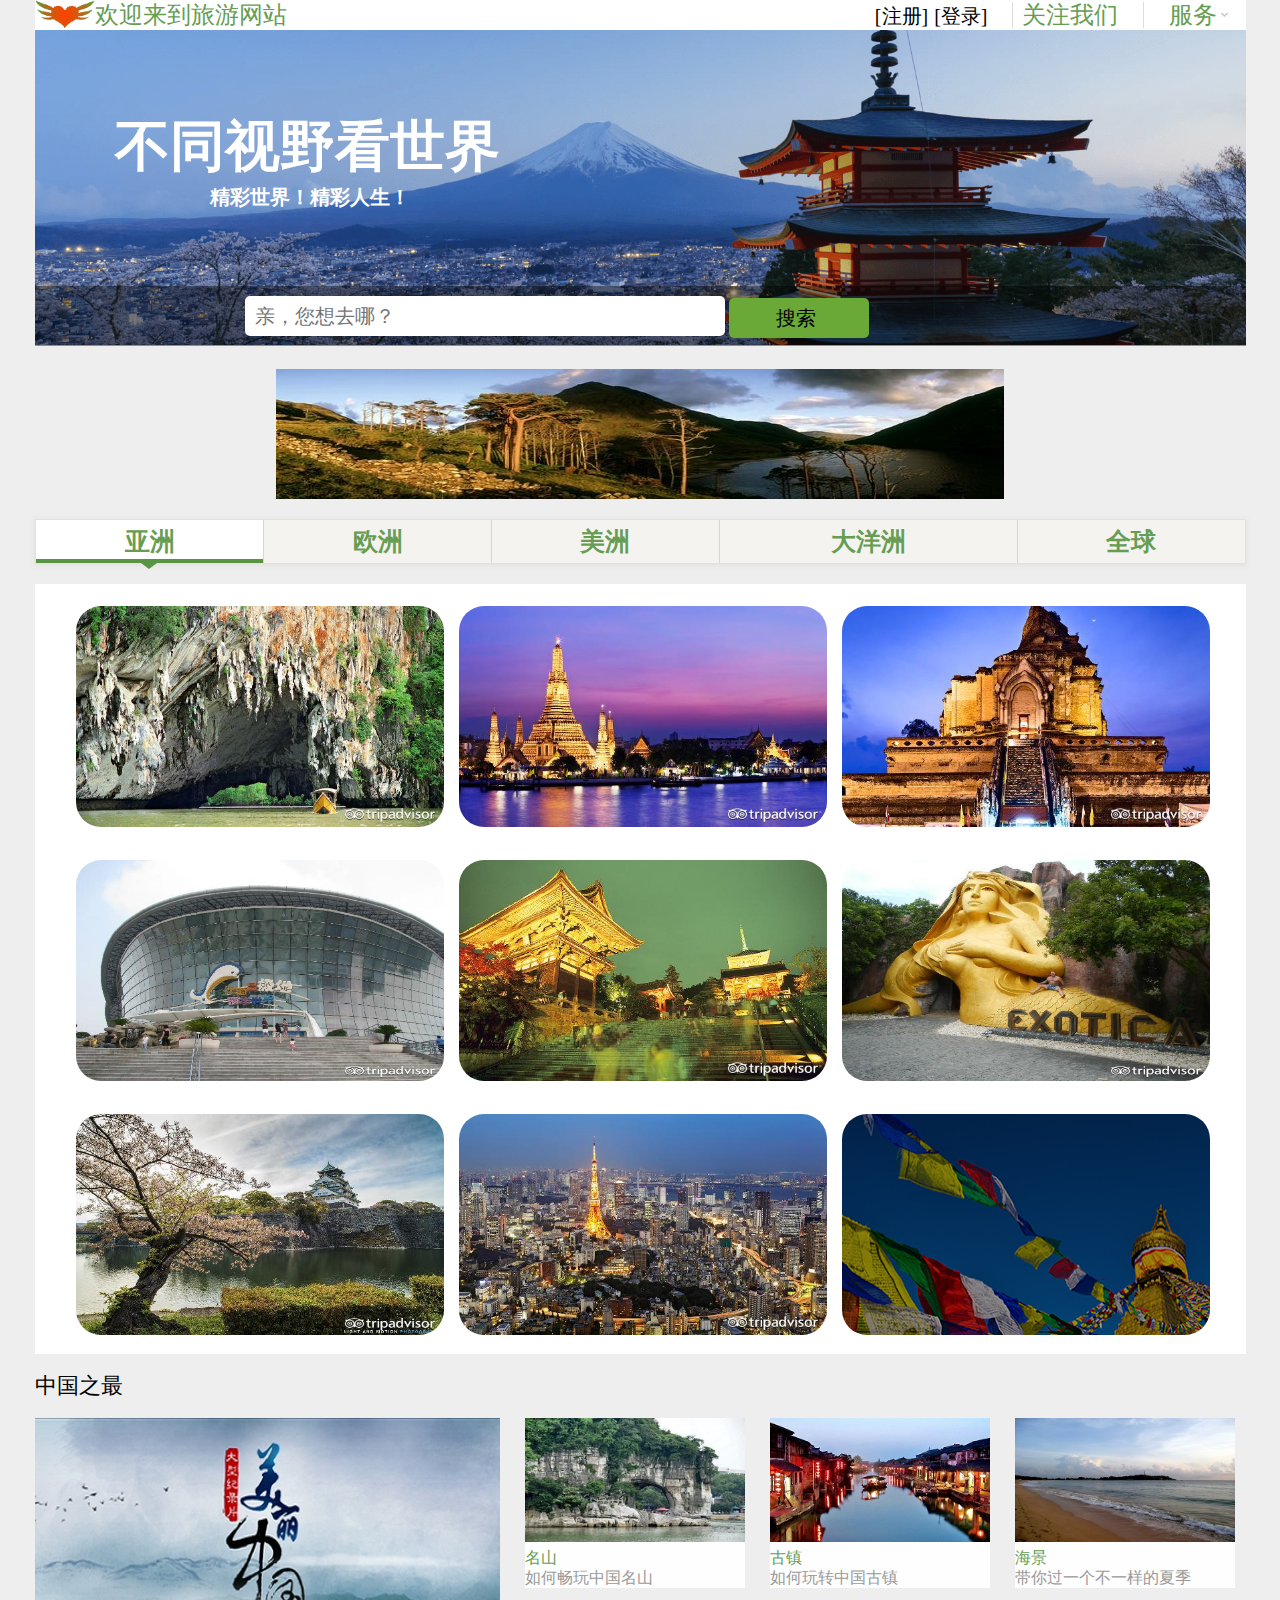
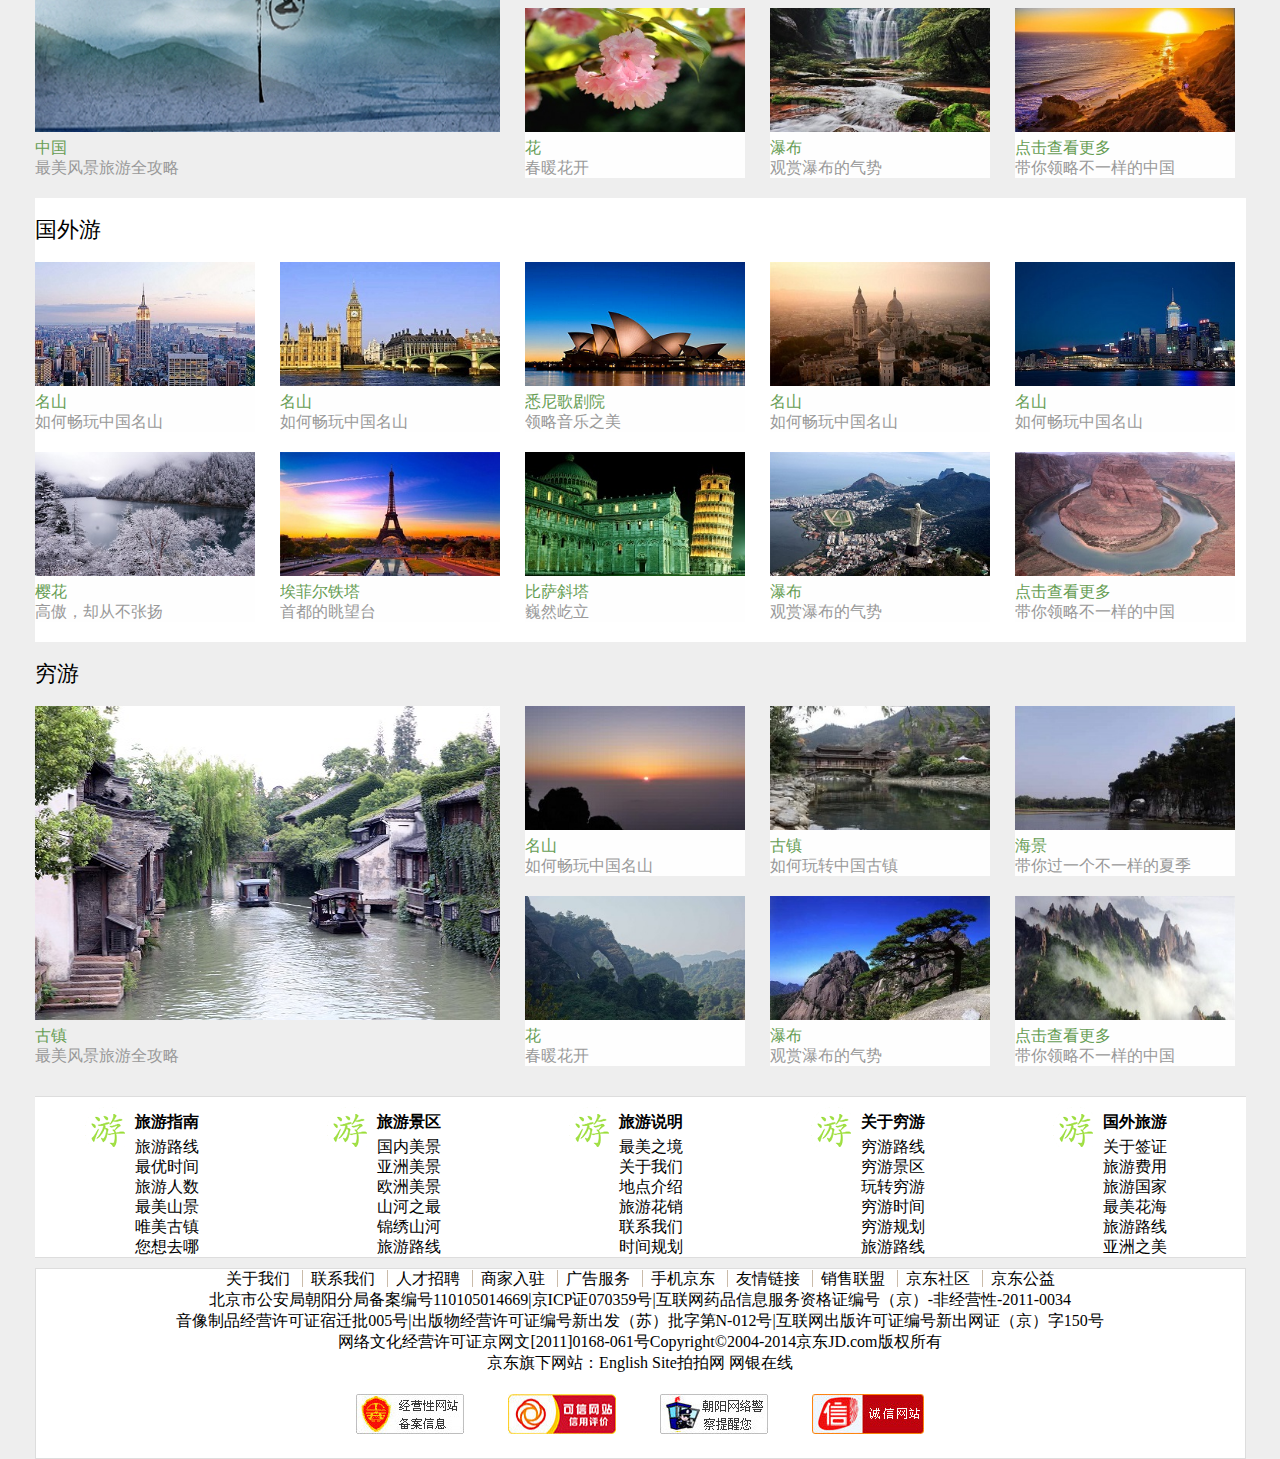
==== index.html @ 49e15016 "normalize" ====
<!DOCTYPE html>
<html lang="en">
<head>
    <meta charset="UTF-8">
    <title>旅游网站首页</title>
    <link rel="stylesheet" href="css/index.css">
</head>
<body>
<!--头部-->
<div id="top">
	<!--网页顶部-->
	<div id="user-prefs">
		<!--logo-->
		<img src="img/logo.png">
		<!--欢迎语-->
		<p class="lf">欢迎来到旅游网站</p>
		<ul class="rt">
			<li id="welcome">
				<a href="register.html">[注册]</a>
				<a href="login.html">[登录]</a>
			</li>
			<li class="about">
				<b></b>
				<a href="#">关注我们</a>
				<div id="about">
					<div class="lfzwebChat"></div>
					<div class="lklwebChat"></div>
				</div>
			</li>
			<li class="service">
				<b></b>
				<a href="#">服务</a>
				<ul id="service-items">
					<li>
						<a href="#">帮助中心</a>
					</li>
					<li>
						<a href="#">售后服务</a>
					</li>
					<li>
						<a href="#">在线服务</a>
					</li>
					<li>
						<a href="#">投诉中心</a>
					</li>
					<li>
						<a href="#">客服邮箱</a>
					</li>
				</ul>
			</li>
		</ul>
	</div>
</div>
<!--导航-->
<nav id="nav"></nav>
<!--header部分-->
<div id="header">
	<!--背景视频以及搜索框-->
	<div class="header">
		<video id="tripvideo" class="video-js" autoplay muted loop="loop" poster="img/poster.png">
			<source src="res/video.webm" type="video/webm">
			<source src="res/video.mp4" type="video/mp4">
		</video>
		<div class="header-inner">
			<div class="slogan">
				<p>不同视野看世界</p>
				<span>精彩世界！精彩人生！</span>
			</div>
			<div class="header-searchbox">
				<input type="text" placeholder="亲，您想去哪？">
				<input class="search-btn" type="submit" value="搜索">
			</div>
		</div>
	</div>
	<!--<div class="info">-->
		<!--<span>中国之最!</span>-->
		<!--<span>世界之最!</span>-->
	<!--</div>-->
</div>
<!--广告-->
<div id="slider-box">
	<div id="slider">
		<a href="#"><img class="active" src="img/carousel02.jpg"></a>
		<a href="#"><img src="img/carousel03.jpg"></a>
		<a href="#"><img src="img/carousel04.jpg"></a>
	</div>
</div>
<!--main-->
<div id="main">
	<!--上半部分-->
	<div class="section">
		<ul class="regionTabs">
			<li data-id="1" data-name="asia" class="active">
				<a href="#">亚洲</a>
			</li>
			<li data-id="2" data-name="europe">
				<a href="#">欧洲</a>
			</li>
			<li data-id="3" data-name="america">
				<a href="#">美洲</a>
			</li>
			<li data-id="4" data-name="south_pacific">
				<a href="#">大洋洲</a>
			</li>
			<li data-id="5" data-name="global">
				<a href="#">全球</a>
			</li>
		</ul>
		<ul class="regionContent">
			<li data-id="1" class="active">
				<ul class="asia">
					<li>
						<a href="China.html"><img src="img/asia01.jpg"></a>
					</li>
					<li>
						<a href="China.html"><img src="img/asia02.jpg"></a>
					</li>
					<li>
						<a href="China.html"><img src="img/asia03.jpg"></a>
					</li>
					<li>
						<a href="China.html"><img src="img/asia04.jpg"></a>
					</li>
					<li>
						<a href="China.html"><img src="img/asia05.jpg"></a>
					</li>
					<li>
						<a href="China.html"><img src="img/asia06.jpg"></a>
					</li>
					<li>
						<a href="China.html"><img src="img/asia07.jpg"></a>
					</li>
					<li>
						<a href="China.html"><img src="img/asia08.jpg"></a>
					</li>
					<li>
						<a href="China.html"><img src="img/asia09.jpg"></a>
					</li>
				</ul>
			</li>
			<li data-id="2">
				<ul class="europe">
					<li>
						<a href="China.html"><img src="img/europe01.jpg"></a>
					</li>
					<li>
						<a href="China.html"><img src="img/europe02.jpg"></a>
					</li>
					<li>
						<a href="China.html"><img src="img/europe03.jpg"></a>
					</li>
					<li>
						<a href="China.html"><img src="img/europe04.jpg"></a>
					</li>
					<li>
						<a href="China.html"><img src="img/europe05.jpg"></a>
					</li>
					<li>
						<a href="China.html"><img src="img/europe06.jpg"></a>
					</li>
					<li>
						<a href="China.html"><img src="img/europe07.jpg"></a>
					</li>
					<li>
						<a href="China.html"><img src="img/europe08.jpg"></a>
					</li>
					<li>
						<a href="China.html"><img src="img/europe09.jpg"></a>
					</li>
				</ul>
			</li>
			<li data-id="3">
				<ul class="america">
					<li>
						<a href="China.html"><img src="img/america01.jpg"></a>
					</li>
					<li>
						<a href="China.html"><img src="img/america02.jpg"></a>
					</li>
					<li>
						<a href="China.html"><img src="img/america03.jpg"></a>
					</li>
					<li>
						<a href="China.html"><img src="img/america04.jpg"></a>
					</li>
					<li>
						<a href="China.html"><img src="img/america05.jpg"></a>
					</li>
					<li>
						<a href="China.html"><img src="img/america06.jpg"></a>
					</li>
					<li>
						<a href="China.html"><img src="img/america07.jpg"></a>
					</li>
					<li>
						<a href="China.html"><img src="img/america08.jpg"></a>
					</li>
					<li>
						<a href="China.html"><img src="img/america09.jpg"></a>
					</li>
				</ul>
			</li>
			<li data-id="4">
				<ul class="south_pacific">
					<li>
						<a href="China.html"><img src="img/south_pacific01.bmp"></a>
					</li>
					<li>
						<a href="China.html"><img src="img/south_pacific02.jpg"></a>
					</li>
					<li>
						<a href="China.html"><img src="img/south_pacific03.jpg"></a>
					</li>
					<li>
						<a href="China.html"><img src="img/south_pacific04.jpg"></a>
					</li>
					<li>
						<a href="China.html"><img src="img/south_pacific05.jpg"></a>
					</li>
					<li>
						<a href="China.html"><img src="img/south_pacific06.jpg"></a>
					</li>
					<li>
						<a href="China.html"><img src="img/south_pacific07.jpg"></a>
					</li>
					<li>
						<a href="China.html"><img src="img/south_pacific08.jpg"></a>
					</li>
					<li>
						<a href="China.html"><img src="img/south_pacific09.jpg"></a>
					</li>
				</ul>
			</li>
			<li data-id="5">
				<ul class="global">
					<li>
						<a href="China.html"><img src="img/global01.jpg"></a>
					</li>
					<li>
						<a href="China.html"><img src="img/global02.jpg"></a>
					</li>
					<li>
						<a href="China.html"><img src="img/global03.jpg"></a>
					</li>
					<li>
						<a href="China.html"><img src="img/global04.jpg"></a>
					</li>
					<li>
						<a href="China.html"><img src="img/global05.jpg"></a>
					</li>
					<li>
						<a href="China.html"><img src="img/global06.jpg"></a>
					</li>
					<li>
						<a href="China.html"><img src="img/global07.jpg"></a>
					</li>
					<li>
						<a href="China.html"><img src="img/global08.jpg"></a>
					</li>
					<li>
						<a href="China.html"><img src="img/global09.jpg"></a>
					</li>
				</ul>
			</li>
		</ul>
	</div>
	<!--最新景点-->
	<div class="revolve r_odd">
		<div class="container">
			<h2>中国之最</h2>
			<ul class="clearfloat">
				<li class="lg">
					<a href="China.html">
						<div>
							<img src="img/china.jpg">
							<span>中国</span>
							<em>最美风景旅游全攻略</em>
						</div>
					</a>
				</li>
				<li>
					<a href="China.html">
						<div class="front">
							<img src="img/china-mountain.jpg">
							<span>名山</span>
							<em>如何畅玩中国名山</em>
						</div>
						<div class="back">
							<i class="icon_uid"></i>
							<p>中国最美名山</p>
							<p>畅游山水</p>
						</div>
					</a>
				</li>
				<li>
					<a href="China.html">
						<div class="front">
							<img src="img/china-guzhen.jpg">
							<span>古镇</span>
							<em>如何玩转中国古镇</em>
						</div>
						<div class="back">
							<i class="icon_uid"></i>
							<p>中国最全古镇</p>
							<p>领略中国古文化之美</p>
						</div>
					</a>
				</li>
				<li>
					<a href="China.html">
						<div class="front">
							<img src="img/china-sea.jpg">
							<span>海景</span>
							<em>带你过一个不一样的夏季</em>
						</div>
						<div class="back">
							<i class="icon_uid"></i>
							<p>中国之美</p>
							<p>领略中国海景之美</p>
						</div>
					</a>
				</li>
				<li>
					<a href="China.html">
						<div class="front">
							<img src="img/china-flower.jpg">
							<span>花</span>
							<em>春暖花开</em>
						</div>
						<div class="back">
							<i class="icon_uid"></i>
							<p>花城</p>
							<p>畅游花海</p>
						</div>
					</a>
				</li>
				<li>
					<a href="China.html">
						<div class="front">
							<img src="img/china-pubu.jpg">
							<span>瀑布</span>
							<em>观赏瀑布的气势</em>
						</div>
						<div class="back">
							<i class="icon_uid"></i>
							<p>水美</p>
							<p>中国水之美</p>
						</div>
					</a>
				</li>
				<li>
					<a href="China.html">
						<div class="front">
							<img src="img/china-more.jpg">
							<span>点击查看更多</span>
							<em>带你领略不一样的中国</em>
						</div>
						<div class="back">
							<i class="icon_uid"></i>
							<p>中国风景</p>
							<p>领略中国海景之美</p>
						</div>
					</a>
				</li>
			</ul>
		</div>
	</div>
    <!--国外游-->
	<div class="revolve r_even">
		<div class="container">
			<h2>国外游</h2>
			<ul class="clearfloat">
				<li>
					<a href="China.html">
						<div class="front">
							<img src="img/foreign01.jpg">
							<span>名山</span>
							<em>如何畅玩中国名山</em>
						</div>
						<div class="back">
							<i class="icon_uid"></i>
							<p>中国最美名山</p>
							<p>畅游山水</p>
						</div>
					</a>
				</li>
				<li>
					<a href="China.html">
						<div class="front">
							<img src="img/foreign02.jpg">
							<span>名山</span>
							<em>如何畅玩中国名山</em>
						</div>
						<div class="back">
							<i class="icon_uid"></i>
							<p>中国最美名山</p>
							<p>畅游山水</p>
						</div>
					</a>
				</li>
				<li>
					<a href="China.html">
						<div class="front">
							<img src="img/foreign03.png">
							<span>悉尼歌剧院</span>
							<em>领略音乐之美</em>
						</div>
						<div class="back">
							<i class="icon_uid"></i>
							<p>陶冶情操</p>
							<p>身临其境</p>
						</div>
					</a>
				</li>
				<li>
					<a href="China.html">
						<div class="front">
							<img src="img/foreign04.jpg">
							<span>名山</span>
							<em>如何畅玩中国名山</em>
						</div>
						<div class="back">
							<i class="icon_uid"></i>
							<p>中国最美名山</p>
							<p>畅游山水</p>
						</div>
					</a>
				</li>
				<li>
					<a href="China.html">
						<div class="front">
							<img src="img/foreign05.jpg">
							<span>名山</span>
							<em>如何畅玩中国名山</em>
						</div>
						<div class="back">
							<i class="icon_uid"></i>
							<p>中国最美名山</p>
							<p>畅游山水</p>
						</div>
					</a>
				</li>
				<li>
					<a href="China.html">
						<div class="front">
							<img src="img/foreign06.jpg">
							<span>樱花</span>
							<em>高傲，却从不张扬</em>
						</div>
						<div class="back">
							<p>樱花之美</p>
							<p>世间本无林黛玉，何处寻觅葬花人。花谢花飞飞满天，纵使有葬花的心，也实在不敢卖弄葬花的矫情</p>
						</div>
					</a>
				</li>
				<li>
					<a href="China.html">
						<div class="front">
							<img src="img/foreign07.jpg">
							<span>埃菲尔铁塔</span>
							<em>首都的眺望台</em>
						</div>
						<div class="back">
							<i class="icon_uid"></i>
							<p>铁娘子</p>
							<p>无论何时，无论何地，只要你肯回头，我就一直在你身后</p>
						</div>
					</a>
				</li>
				<li>
					<a href="China.html">
						<div class="front">
							<img src="img/foreign08.jpg">
							<span>比萨斜塔</span>
							<em>巍然屹立</em>
						</div>
						<div class="back">
							<i class="icon_uid"></i>
							<p>高傲威严</p>
							<p>给心灵以朦胧的希望，温和而又坚强，耸立，倾斜却不塌陷</p>
						</div>
					</a>
				</li>
				<li>
					<a href="China.html">
						<div class="front">
							<img src="img/foreign09.jpg">
							<span>瀑布</span>
							<em>观赏瀑布的气势</em>
						</div>
						<div class="back">
							<i class="icon_uid"></i>
							<p>水美</p>
							<p>中国水之美</p>
						</div>
					</a>
				</li>
				<li>
					<a href="China.html">
						<div class="front">
							<img src="img/foreign10.jpg">
							<span>点击查看更多</span>
							<em>带你领略不一样的中国</em>
						</div>
						<div class="back">
							<i class="icon_uid"></i>
							<p>中国风景</p>
							<p>领略中国海景之美</p>
						</div>
					</a>
				</li>
			</ul>
		</div>
	</div>
	<!--穷游-->
	<div class="revolve r_odd">
		<div class="container">
			<h2>穷游</h2>
			<ul class="clearfloat">
				<li class="lg">
					<a href="China.html">
						<div>
							<img src="img/qiongyou.jpg">
							<span>古镇</span>
							<em>最美风景旅游全攻略</em>
						</div>
					</a>
				</li>
				<li>
					<a href="China.html">
						<div class="front">
							<img src="img/qiong01.jpg">
							<span>名山</span>
							<em>如何畅玩中国名山</em>
						</div>
						<div class="back">
							<i class="icon_uid"></i>
							<p>中国最美名山</p>
							<p>畅游山水</p>
						</div>
					</a>
				</li>
				<li>
					<a href="China.html">
						<div class="front">
							<img src="img/qiong02.jpg">
							<span>古镇</span>
							<em>如何玩转中国古镇</em>
						</div>
						<div class="back">
							<i class="icon_uid"></i>
							<p>中国最全古镇</p>
							<p>领略中国古文化之美</p>
						</div>
					</a>
				</li>
				<li>
					<a href="China.html">
						<div class="front">
							<img src="img/qiong03.jpg">
							<span>海景</span>
							<em>带你过一个不一样的夏季</em>
						</div>
						<div class="back">
							<i class="icon_uid"></i>
							<p>中国之美</p>
							<p>领略中国海景之美</p>
						</div>
					</a>
				</li>
				<li>
					<a href="China.html">
						<div class="front">
							<img src="img/qiong04.jpg">
							<span>花</span>
							<em>春暖花开</em>
						</div>
						<div class="back">
							<i class="icon_uid"></i>
							<p>花城</p>
							<p>畅游花海</p>
						</div>
					</a>
				</li>
				<li>
					<a href="China.html">
						<div class="front">
							<img src="img/qiong05.jpg">
							<span>瀑布</span>
							<em>观赏瀑布的气势</em>
						</div>
						<div class="back">
							<i class="icon_uid"></i>
							<p>水美</p>
							<p>中国水之美</p>
						</div>
					</a>
				</li>
				<li>
					<a href="China.html">
						<div class="front">
							<img src="img/qiong06.jpg">
							<span>点击查看更多</span>
							<em>带你领略不一样的中国</em>
						</div>
						<div class="back">
							<i class="icon_uid"></i>
							<p>中国风景</p>
							<p>领略中国海景之美</p>
						</div>
					</a>
				</li>
			</ul>
		</div>
	</div>
</div>
<!-- 6、页面底部-旅游指南 -->
<div id="footer-box">
	<p class="shopping-guid"></p>
	<ul>
		<li>
			<b>旅游指南</b>
		</li>
		<li>
			<a href="#">旅游路线</a>
		</li>
		<li>
			<a href="#">最优时间</a>
		</li>
		<li>
			<a href="#">旅游人数</a>
		</li>
		<li>
			<a href="#">最美山景</a>
		</li>
		<li>
			<a href="#">唯美古镇</a>
		</li>
		<li>
			<a href="#">您想去哪</a>
		</li>
	</ul>
	<p class="shopping-guid"></p>
	<ul>
		<li>
			<b>旅游景区</b>
		</li>
		<li>
			<a href="#">国内美景</a>
		</li>
		<li>
			<a href="#">亚洲美景</a>
		</li>
		<li>
			<a href="#">欧洲美景</a>
		</li>
		<li>
			<a href="#">山河之最</a>
		</li>
		<li>
			<a href="#">锦绣山河</a>
		</li>
		<li>
			<a href="#">旅游路线</a>
		</li>
	</ul>
	<p class="shopping-guid"></p>
	<ul>
		<li>
			<b>旅游说明</b>
		</li>
		<li>
			<a href="#">最美之境</a>
		</li>
		<li>
			<a href="#">关于我们</a>
		</li>
		<li>
			<a href="#">地点介绍</a>
		</li>
		<li>
			<a href="#">旅游花销</a>
		</li>
		<li>
			<a href="#">联系我们</a>
		</li>
		<li>
			<a href="#">时间规划</a>
		</li>
	</ul>
	<p class="shopping-guid"></p>
	<ul>
		<li>
			<b>关于穷游</b>
		</li>
		<li>
			<a href="#">穷游路线</a>
		</li>
		<li>
			<a href="#">穷游景区</a>
		</li>
		<li>
			<a href="#">玩转穷游</a>
		</li>
		<li>
			<a href="#">穷游时间</a>
		</li>
		<li>
			<a href="#">穷游规划</a>
		</li>
		<li>
			<a href="#">旅游路线</a>
		</li>
	</ul>
	<p class="shopping-guid"></p>
	<ul>
		<li>
			<b>国外旅游</b>
		</li>
		<li>
			<a href="#">关于签证</a>
		</li>
		<li>
			<a href="#">旅游费用</a>
		</li>
		<li>
			<a href="#">旅游国家</a>
		</li>
		<li>
			<a href="#">最美花海</a>
		</li>
		<li>
			<a href="#">旅游路线</a>
		</li>
		<li>
			<a href="#">亚洲之美</a>
		</li>
	</ul>
</div>
<!--尾部-->
<footer id="footer">
	<p>
		<a href="#">关于我们</a>
		<i></i>
		<a href="#">联系我们</a>
		<i></i>
		<a href="#">人才招聘</a>
		<i></i>
		<a href="#">商家入驻</a>
		<i></i>
		<a href="#">广告服务</a>
		<i></i>
		<a href="#">手机京东</a>
		<i></i>
		<a href="#">友情链接</a>
		<i></i>
		<a href="#">销售联盟</a>
		<i></i>
		<a href="#">京东社区</a>
		<i></i>
		<a href="#">京东公益</a>
	</p>
	<p>
		北京市公安局朝阳分局备案编号110105014669|京ICP证070359号|互联网药品信息服务资格证编号（京）-非经营性-2011-0034<br>
		音像制品经营许可证宿迁批005号|出版物经营许可证编号新出发（苏）批字第N-012号|互联网出版许可证编号新出网证（京）字150号<br>
		网络文化经营许可证京网文[2011]0168-061号Copyright&copy;2004-2014京东JD.com版权所有<br>
		京东旗下网站：English Site拍拍网 网银在线
	</p>
	<img src="img/footer01.jpg">
	<img src="img/footer02.jpg">
	<img src="img/footer03.jpg">
	<img src="img/footer04.jpg">
</footer>

<script src="js/jquery-1.11.3.js"></script>
<script src="js/index.js"></script>
<script>
	//调用轮播广告插件函数
	$('#slider').carousel();
</script>
</body>
</html>
---- css/index.css ----
*{
	box-sizing: border-box;
}
body{
	font-family: KaiTi;
	background-color: #EEEEEE;
}
ul,body,ul,ol,p,dl,dd,h1,h2,h3,h4,h5,h6{
	padding: 0;
	margin: 0;
	list-style: none;
}
a{
	color:#669D53;
	text-decoration: none;
}
a:hover{
	color: #ff0700;
	text-decoration: underline;
}
#top,#header,#nav,#main,#footer-box,#footer{
	width: 1211px;
	margin: 0 auto;
}
#footer{
	border: 1px solid #ddd;
}
.lf{float:left}
.rt{float:right}
.clear{clear: both;}

/*头部*/
#top{
height: 30px;
}
#user-prefs{
	float: left;
	background: rgba(255,255,255,1);
	line-height: 30px;
	/*border-bottom: 1px solid #DDDDDD;*/
	width: inherit;
	text-align: center;
	font-size: 24px;
	font-weight: normal;
	/*position: absolute;*/
	top:0;
}
/*logo*/
#user-prefs img{
	float: left;
	width: 60px;
	height: 28px;
}
#user-prefs>ul>li{
	float: left;
	height: 30px;
	margin-right: 13px;
}
#user-prefs ul li>i{
	width: 30px;
	border-style: solid;
	border-width: 5px;
	border-color: #ccc transparent transparent transparent;
	line-height: 30px;
	position: relative;
	top: -15px;
	right: -45px;
}
#user-prefs>ul>li>b{
	border-left: 1px solid #ddd;
	margin:  0 9px;
}
#user-prefs ul li.about{
	width: 120px;
}
#user-prefs li.service{
	position: relative;
}
#user-prefs #welcome a{
	font-size: 20px;
	color: #000000;
}
#user-prefs #welcome a:hover{
	color: #e4393c;
	text-decoration: none;
}
#user-prefs li.service>a{
	padding: 0 15px;
	display: inline-block;
	height: 27px;
	line-height: 27px;
	border: 1px solid transparent;
	border-bottom: none;
	background:url(../img/service_down.jpg) #fff no-repeat 96% center;
}
#service-items{
	background-color: #ffffff;
	border: 1px solid #dddddd;
	border-top: none;
	width: 103px;
	text-align: center;
	position: absolute;
	top: 27px;
	left: 10px;
	display: none;
	z-index: 20;
}
li.service:hover #service-items{
	display: block;
}

#user-prefs li.service:hover>a{
	background:url(../img/service_up.jpg) #fff no-repeat 96% center;
}
#about{
	display:none;
	position:relative;
	left: 14px;
	top:0px;
	z-index:100;
	width: 130px;
	height:195px;
	padding: 0px 0 0px 10px;
	border:1px solid #DDD;
	box-shadow:0 0 10px #DDD;
}
#about div.lfzwebChat,#about div.lklwebChat {
	height:95px;
	padding-left:100px;
}
#about div.lfzwebChat {
	background:url(../img/lfz.png) 15px center no-repeat;
}
#about div.lklwebChat {
	background:url(../img/lkl.jpg) 15px center no-repeat;
}
li.about:hover #about{
	display: block;
}

#user-prefs>p{
	color: #669D53;
}
/*背景视频以及搜索框*/
#header{
}
#header div.header{
	position: relative;
}
#header div.header video{
	width: 100%;
	position: relative;
	top:0;
	z-index: -1;
}
#header div.slogan{
	position: absolute;
	top:0;
	left: 0;
}
#header div.slogan p{
	display: block;
	font-size: 55px;
	font-weight: bold;
	color: #FFFFFF;
	margin: 80px 0 0 80px;
}
#header div.slogan span{
	display: block;
	font-size: 20px;
	font-weight: bold;
	color: #FFFFFF;
	margin-left: 175px;
}
#header div.header-searchbox{
	position: absolute;
	bottom: 3px;
	width: 100%;
	height: 60px;
	background:rgba(0,0,0,0.4);
}
#header div.header-searchbox input{
	position: relative;
	margin: 10px 0  0 210px;
	height: 40px;
	width: 480px;
	font-size: 20px;
	border-radius: 5px;
	padding-left:10px;
	outline: none;
	border: none;
}
#header div.header-searchbox input.search-btn{
	outline: none;
	border: none;
	padding-left: 0;
	margin-left: 0;
	width: 140px;
	background-color: #6AA838;
	cursor: pointer;
	top: 2px;
}
#header div.info{
	height: 60px;
	background: url(../img/city_img.png)0px -7px no-repeat;
	background-color: #FFFFFF;
	color: #666;
	font-size: 30px;
	text-align: center;
	overflow: hidden;
	padding-top: 7px;

}
/*解决浮动给父元素带来的影响*/
#header div.header:after{
	content: "";
	display: block;
	height: 0;
	clear: both;
	visibility: hidden;
}

/*广告的轮播*/
#slider-box{
	/*float: left;*/
	width:728px;
	height: 130px;
	/*overflow: hidden;*/
	margin: 20px auto;
}
#slider{
	overflow: hidden;
	height: 130px;
}
#slider a{
	position: relative;
}

/*#slider img{*/
	/*position: absolute;*/
	/*z-index: -2;*/
/*}*/

#slider img{
	position:absolute;
	z-index: -1;
}
#slider a img.active{
	z-index: 10;
}
/*内容主体导航-------上部分*/
#main div.service{
	margin-top: 50px;
}
#main div.section ul.regionTabs{
	display: table;
	width: 1211px;
	margin-bottom: 20px;
	border:1px solid #e3e2df;
	border-bottom-color: #e3e2df;
	box-shadow: 0 1px 5px 1px #e3e2df;
}
#main .section li{
	display: table-cell;
	height: 35px;
	padding: 4px 15px;
	line-height: 35px;
	border-left: 1px solid #dad7c8;
	color:#9e9a89;
	font-size: 25px;
	font-weight: bold;
	background: #f4f3f0;
	text-align: center;
	cursor: pointer;
	position: relative;
	transition: all 100ms linear;
}
#main .section li:first-child{
	padding-left: 16px;
	border-left:none;
}
#main div.section li.active,#main .section li.active:hover{
	color: #589442;
	background: #FFFFFF;
	cursor: default;
}
#main ul.regionTabs li.active:before{
	content: '';
	position: absolute;
	left: 0;
	bottom: 0;
	width: 100%;
	height: 4px;
	background: #589442;
}
#main ul.regionTabs li.active:after{
	content: '';
	position: absolute;
	left: 50%;
	bottom: -12px;
	width: 0;
	height: 0;
	margin-left: -8px;
	border:solid transparent;
	border-top-color: #589442;
	border-width: 6px 8px;
}
/*内容主体导航-----下半部分*/
#main ul.regionContent{
	/*min-height: 1038px;*/
	position: relative;
	background: #FFFFFF;
}
#main ul.regionContent li ul.asia li,
#main ul.regionContent li ul.europe li,
#main ul.regionContent li ul.america li,
#main ul.regionContent li ul.south_pacific li,
#main ul.regionContent li ul.global li
{
	width: 353px;
	padding-top: 220px;
	margin: 0 0 30px 30px;
	border:none;
	background: #FFFFFF;
	position: relative;
	float: left;
	transition: box-shadow 100ms linear;
}
#main ul.regionContent li ul li img{
	position: absolute;
	top: 18px;
	left: -5px;
	height: 221px;
	width: 368px;
	margin-top: 0;
	vertical-align: middle;
	z-index:1;
	border-radius: 25px;
	opacity: 1;
}
#main ul.regionContent li ul li a img:hover{
	animation: fadeIn 2s linear;
}
@keyframes fadeIn {
	from{
		opacity: 0.3;
	}
	to{
		opacity: 1;
	}
}
#main div.section ul.regionContent>li{
	display: none;
}
#main div.section ul.regionContent li.active{
	display: table;
}

/*内容主题下半部分旋转功能的实现*/
#main .revolve{
	background: #fefefe;
}
#main .r_odd{
	background: #EEEEEE;
}
#main .r_even{
	background: #FFFFFF;
}
#main .revolve .container{
	width: 1211px;
	margin: 0 auto;
	min-width: 950px;
}
#main .revolve .container:before{
	display:table;
}
#main div.container>h2{
	font-size:22px;
	font-weight: lighter;
	line-height: 64px;
}
/*#main .revolve div.container ul.clearfloat{*/
	/*zoom: 1;*/
	/*margin-left: -6px;*/
/*}*/
#main .revolve div.container>ul{
	margin: 0px -12.5px;
}
#main .revolve div.container>ul>li{
	float: left;
	margin: 0 12.5px 20px;
}
#main .revolve div.container>ul>li>a{
	display: block;
	width: 220px;
	height: 170px;
	position: relative;
	overflow: hidden;
}
#main .revolve div.container ul>li.lg a{
	width: 465px;
	height: 360px;
}
#main .revolve div.container>ul>li>a img{
	display: block;
	margin-bottom: 6px;
	width: 220px;
	height: 124px;
}
#main .revolve div.container>ul>li.lg a img{
	width: 465px;
	height: 314px;
}
#main .revolve div.container>ul>li>a span,#main .revolve div.container>ul>li>a em{
	display: block;
	line-height: 20px;
	height: 20px;
	overflow: hidden;
}
#main .revolve div.container>ul>li>a em{
	font-style: normal;
	color: #999;
}
#main .revolve div.container .front{
	width: 100%;
	z-index: 2;
	background: #f8f8f8;
}
#main .revolve div.container .front,.container .back{
	position: absolute;
	top:0;
	left:0;
	backface-visibility: hidden;
	transition: all 0.6s ease 0s;
}
#main .revolve div.container .front{
	transform: rotatey(0deg);
}
#main .revolve div.container .front{
	background: #fefefe;
}
#main .revolve div.container .back{
	width: 100%;
	z-index: 1;
	height: 100%;
	background: #f6f6f6;
}
#main .revolve div.container .back{
	transform: rotatey(-180deg);
}
#main .revolve div.container .back{
	display: table;
	content: ' ';
}
.iconl_uid{
	background: red;
}
#main .revolve div.container .back>i{
	display: block;
	margin-top: 10px;
	height: 80px;
	width: 100%;
}
#main .revolve div.container .back>p{
	text-align: center;
	color: #666;
	line-height: 20px;
}
#main .revolve div.container li:hover div.front{
	transform: rotatey(180deg);
}
#main .revolve div.container li:hover div.back{
	transform: rotatey(0deg);
}
#main div.revolve:after{
	content: "";
	display: block;
	height: 0;
	clear: both;
	visibility: hidden;
}



/*模块6：页面底部-购物指南*/
#footer-box{
	margin: 10px auto;
	border-top: 1px solid #dddddd;
	border-bottom: 1px solid #dddddd;
	border-left: none;
	border-right: none;
	overflow: hidden;
	padding-top: 10px;
	background: #FFFFFF;
	font-family: SimHei;
}
#footer-box p{
	width: 40px;
	height: 40px;
	background: url("../img/you.png")no-repeat;
	float: left;
	margin: 0 10px 0 50px;
}
#footer-box ul{
	float: left;
	width: 142px;
	line-height: 20px;
}
#footer-box li{
	line-height: 20px;
}
#footer-box li b{
	line-height: 30px;
}
/*模块7：页面底部-备案号等*/
#footer{
	text-align:center;
	background: #FFFFFF;
	font-family: SimHei;
}
#footer i{
	border-left:1px solid #CABBA9;
	margin:8px;
}
#footer img{
	margin:20px;
}
#footer-box a,#footer a{
	color: #000000;
}
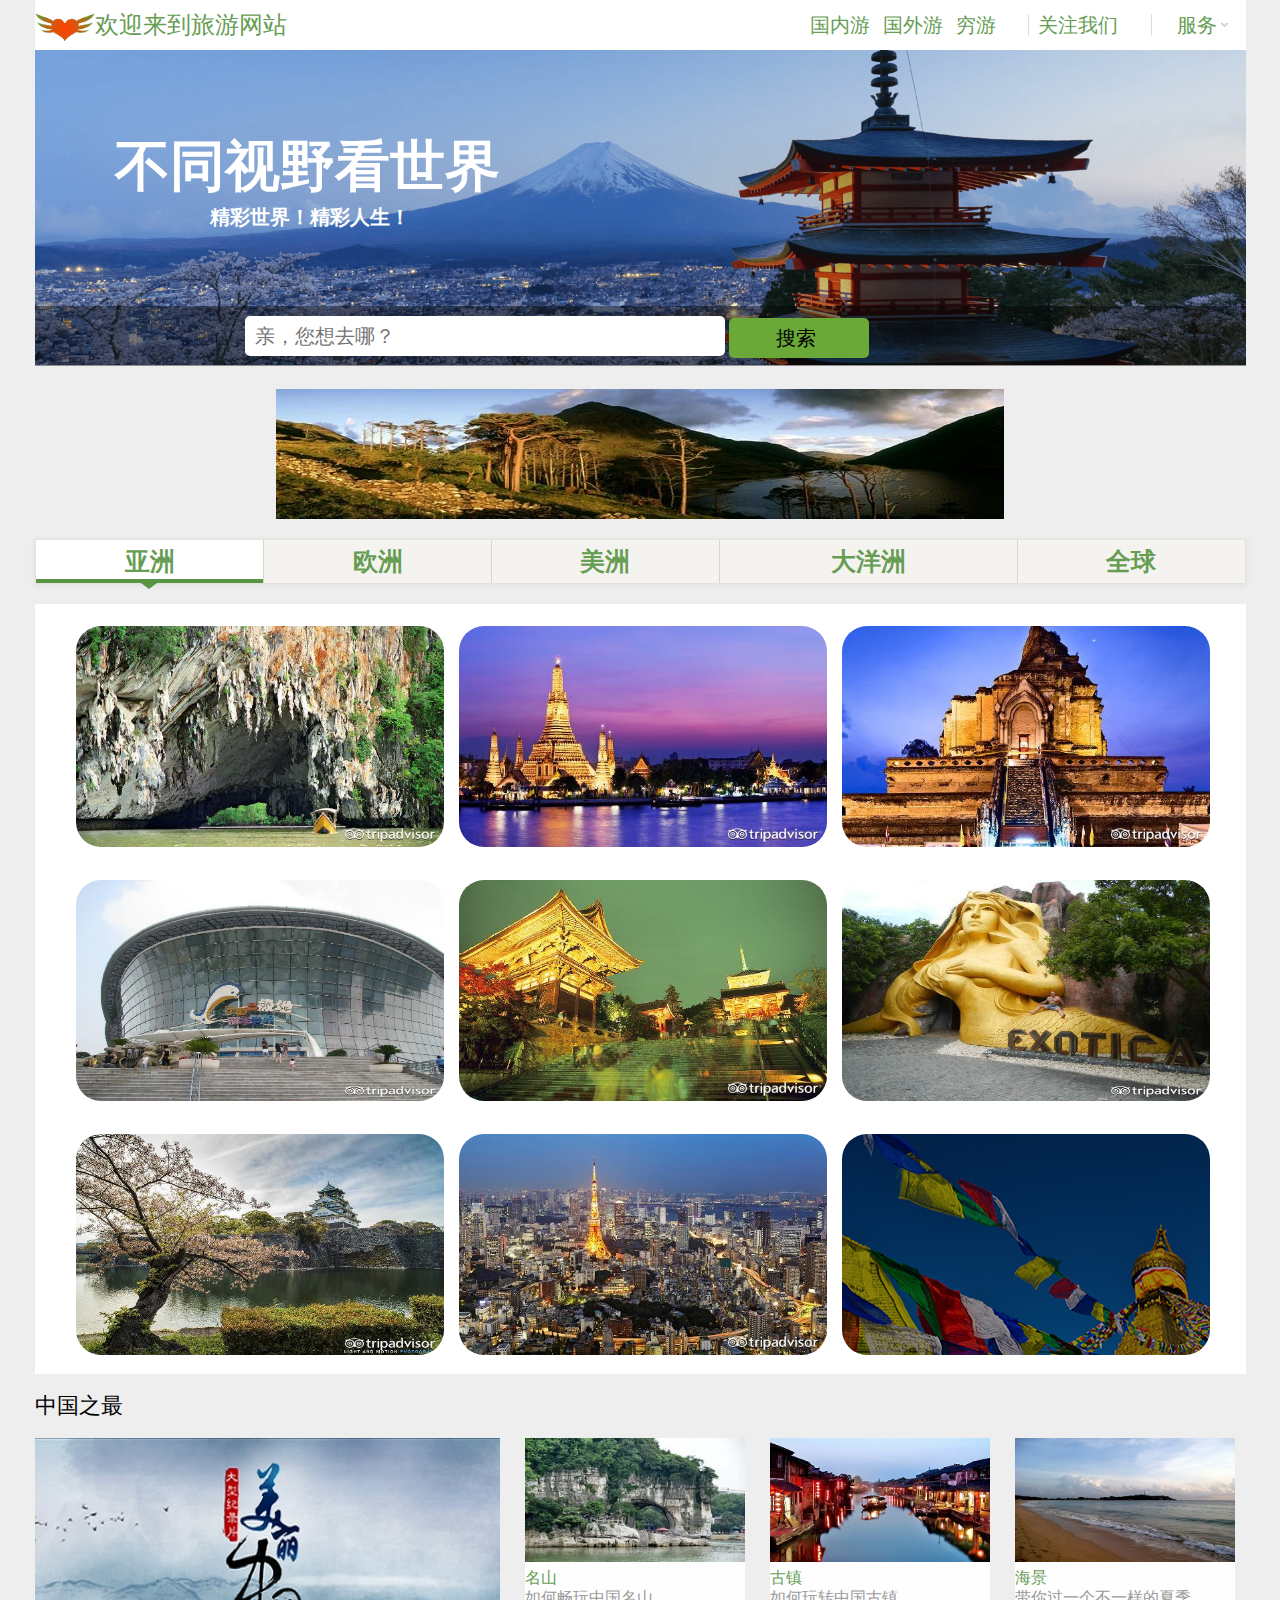
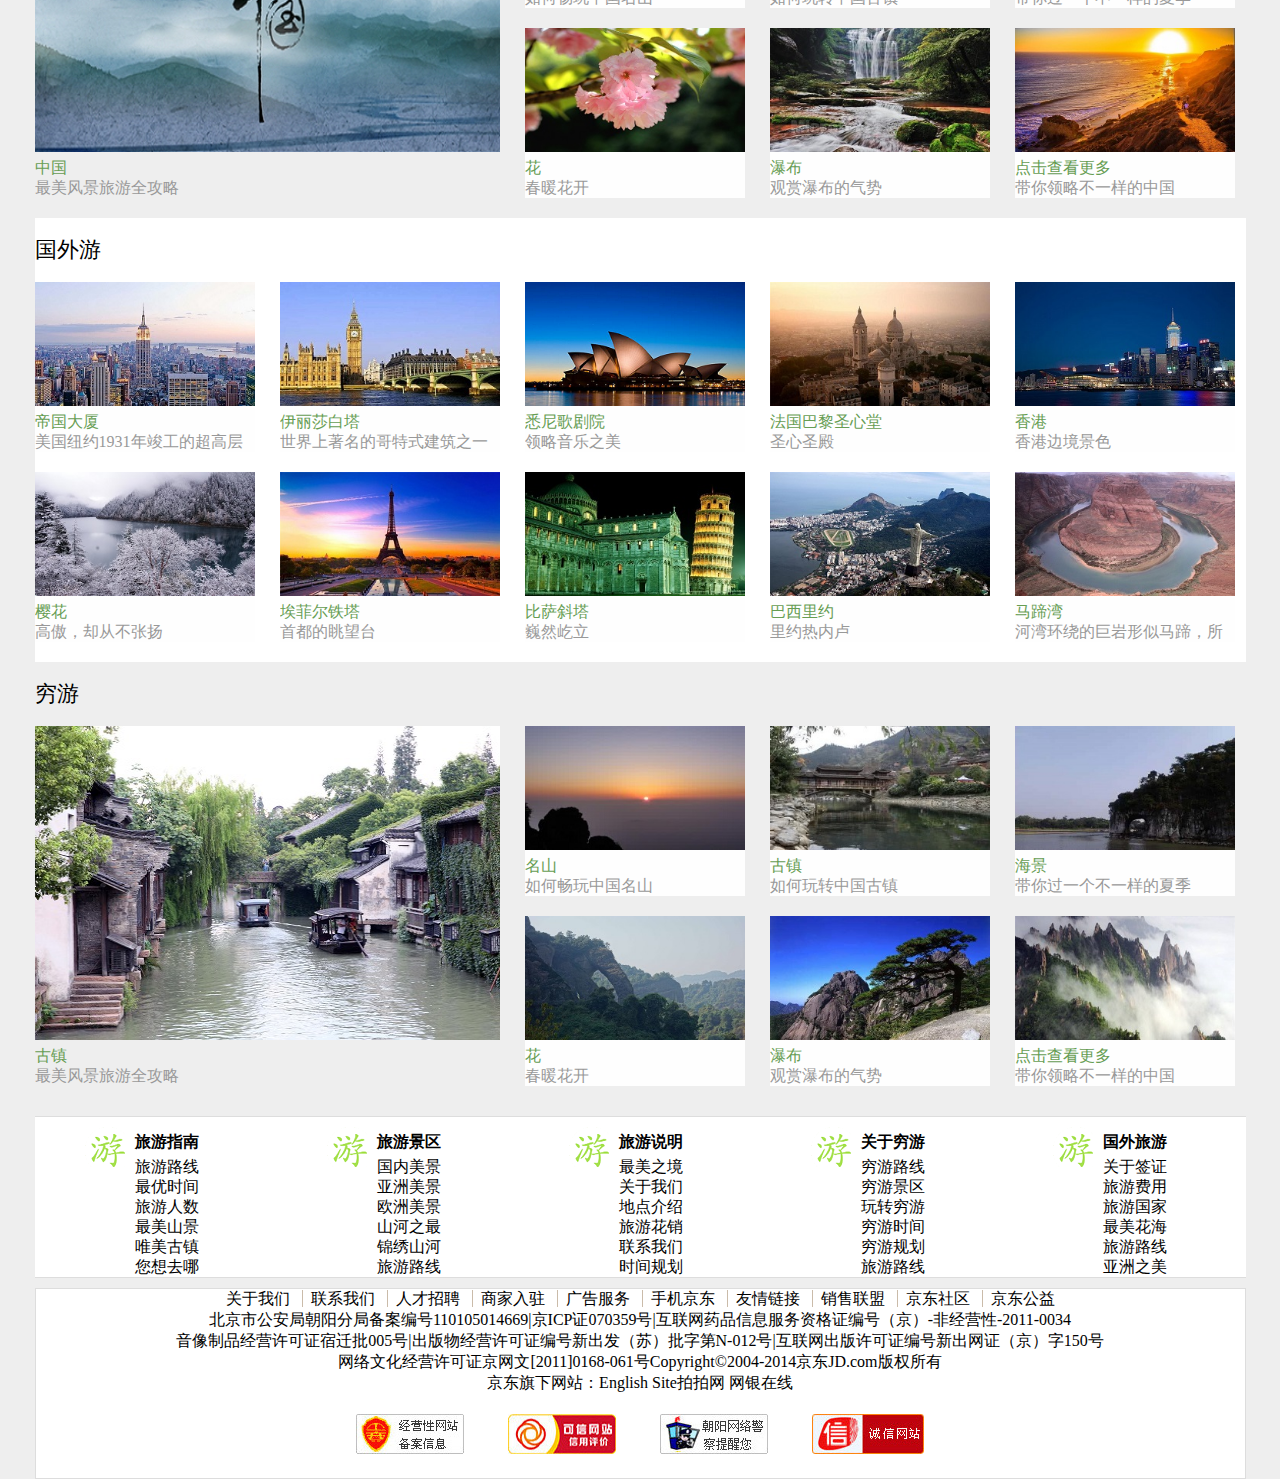
==== commit 9941bd77: "layer" ====
--- a/index.html
+++ b/index.html
@@ -11,13 +11,18 @@
 	<!--网页顶部-->
 	<div id="user-prefs">
 		<!--logo-->
-		<img src="img/logo.png">
+		<a href="index.html"><img src="img/logo.png"></a>
 		<!--欢迎语-->
-		<p class="lf">欢迎来到旅游网站</p>
+		<a href="index.html"><p class="lf">欢迎来到旅游网站</p></a>
 		<ul class="rt">
-			<li id="welcome">
-				<a href="register.html">[注册]</a>
-				<a href="login.html">[登录]</a>
+			<li>
+				<a href="china.html">国内游</a>
+			</li>
+			<li>
+				<a href="foreign.html">国外游</a>
+			</li>
+			<li>
+				<a href="saveMoney.html">穷游</a>
 			</li>
 			<li class="about">
 				<b></b>
@@ -31,6 +36,12 @@
 				<b></b>
 				<a href="#">服务</a>
 				<ul id="service-items">
+					<li>
+						<a href="register.html">[注册]</a>
+					</li>
+					<li>
+						<a href="login.html">[登录]</a>
+					</li>
 					<li>
 						<a href="#">帮助中心</a>
 					</li>
@@ -67,7 +78,7 @@
 				<span>精彩世界！精彩人生！</span>
 			</div>
 			<div class="header-searchbox">
-				<input type="text" placeholder="亲，您想去哪？">
+				<input name="search" type="text" placeholder="亲，您想去哪？">
 				<input class="search-btn" type="submit" value="搜索">
 			</div>
 		</div>
@@ -110,155 +121,155 @@
 			<li data-id="1" class="active">
 				<ul class="asia">
 					<li>
-						<a href="China.html"><img src="img/asia01.jpg"></a>
-					</li>
-					<li>
-						<a href="China.html"><img src="img/asia02.jpg"></a>
-					</li>
-					<li>
-						<a href="China.html"><img src="img/asia03.jpg"></a>
-					</li>
-					<li>
-						<a href="China.html"><img src="img/asia04.jpg"></a>
-					</li>
-					<li>
-						<a href="China.html"><img src="img/asia05.jpg"></a>
-					</li>
-					<li>
-						<a href="China.html"><img src="img/asia06.jpg"></a>
-					</li>
-					<li>
-						<a href="China.html"><img src="img/asia07.jpg"></a>
-					</li>
-					<li>
-						<a href="China.html"><img src="img/asia08.jpg"></a>
-					</li>
-					<li>
-						<a href="China.html"><img src="img/asia09.jpg"></a>
+						<a href="#"><img src="img/asia01.jpg"></a>
+					</li>
+					<li>
+						<a href="#"><img src="img/asia02.jpg"></a>
+					</li>
+					<li>
+						<a href="#"><img src="img/asia03.jpg"></a>
+					</li>
+					<li>
+						<a href="#"><img src="img/asia04.jpg"></a>
+					</li>
+					<li>
+						<a href="#"><img src="img/asia05.jpg"></a>
+					</li>
+					<li>
+						<a href="#"><img src="img/asia06.jpg"></a>
+					</li>
+					<li>
+						<a href="#"><img src="img/asia07.jpg"></a>
+					</li>
+					<li>
+						<a href="#"><img src="img/asia08.jpg"></a>
+					</li>
+					<li>
+						<a href="#"><img src="img/asia09.jpg"></a>
 					</li>
 				</ul>
 			</li>
 			<li data-id="2">
 				<ul class="europe">
 					<li>
-						<a href="China.html"><img src="img/europe01.jpg"></a>
-					</li>
-					<li>
-						<a href="China.html"><img src="img/europe02.jpg"></a>
-					</li>
-					<li>
-						<a href="China.html"><img src="img/europe03.jpg"></a>
-					</li>
-					<li>
-						<a href="China.html"><img src="img/europe04.jpg"></a>
-					</li>
-					<li>
-						<a href="China.html"><img src="img/europe05.jpg"></a>
-					</li>
-					<li>
-						<a href="China.html"><img src="img/europe06.jpg"></a>
-					</li>
-					<li>
-						<a href="China.html"><img src="img/europe07.jpg"></a>
-					</li>
-					<li>
-						<a href="China.html"><img src="img/europe08.jpg"></a>
-					</li>
-					<li>
-						<a href="China.html"><img src="img/europe09.jpg"></a>
+						<a href="#"><img src="img/europe01.jpg"></a>
+					</li>
+					<li>
+						<a href="#"><img src="img/europe02.jpg"></a>
+					</li>
+					<li>
+						<a href="#"><img src="img/europe03.jpg"></a>
+					</li>
+					<li>
+						<a href="#"><img src="img/europe04.jpg"></a>
+					</li>
+					<li>
+						<a href="#"><img src="img/europe05.jpg"></a>
+					</li>
+					<li>
+						<a href="#"><img src="img/europe06.jpg"></a>
+					</li>
+					<li>
+						<a href="#"><img src="img/europe07.jpg"></a>
+					</li>
+					<li>
+						<a href="#"><img src="img/europe08.jpg"></a>
+					</li>
+					<li>
+						<a href="#"><img src="img/europe09.jpg"></a>
 					</li>
 				</ul>
 			</li>
 			<li data-id="3">
 				<ul class="america">
 					<li>
-						<a href="China.html"><img src="img/america01.jpg"></a>
-					</li>
-					<li>
-						<a href="China.html"><img src="img/america02.jpg"></a>
-					</li>
-					<li>
-						<a href="China.html"><img src="img/america03.jpg"></a>
-					</li>
-					<li>
-						<a href="China.html"><img src="img/america04.jpg"></a>
-					</li>
-					<li>
-						<a href="China.html"><img src="img/america05.jpg"></a>
-					</li>
-					<li>
-						<a href="China.html"><img src="img/america06.jpg"></a>
-					</li>
-					<li>
-						<a href="China.html"><img src="img/america07.jpg"></a>
-					</li>
-					<li>
-						<a href="China.html"><img src="img/america08.jpg"></a>
-					</li>
-					<li>
-						<a href="China.html"><img src="img/america09.jpg"></a>
+						<a href="#"><img src="img/america01.jpg"></a>
+					</li>
+					<li>
+						<a href="#"><img src="img/america02.jpg"></a>
+					</li>
+					<li>
+						<a href="#"><img src="img/america03.jpg"></a>
+					</li>
+					<li>
+						<a href="#"><img src="img/america04.jpg"></a>
+					</li>
+					<li>
+						<a href="#"><img src="img/america05.jpg"></a>
+					</li>
+					<li>
+						<a href="#"><img src="img/america06.jpg"></a>
+					</li>
+					<li>
+						<a href="#"><img src="img/america07.jpg"></a>
+					</li>
+					<li>
+						<a href="#"><img src="img/america08.jpg"></a>
+					</li>
+					<li>
+						<a href="#"><img src="img/america09.jpg"></a>
 					</li>
 				</ul>
 			</li>
 			<li data-id="4">
 				<ul class="south_pacific">
 					<li>
-						<a href="China.html"><img src="img/south_pacific01.bmp"></a>
-					</li>
-					<li>
-						<a href="China.html"><img src="img/south_pacific02.jpg"></a>
-					</li>
-					<li>
-						<a href="China.html"><img src="img/south_pacific03.jpg"></a>
-					</li>
-					<li>
-						<a href="China.html"><img src="img/south_pacific04.jpg"></a>
-					</li>
-					<li>
-						<a href="China.html"><img src="img/south_pacific05.jpg"></a>
-					</li>
-					<li>
-						<a href="China.html"><img src="img/south_pacific06.jpg"></a>
-					</li>
-					<li>
-						<a href="China.html"><img src="img/south_pacific07.jpg"></a>
-					</li>
-					<li>
-						<a href="China.html"><img src="img/south_pacific08.jpg"></a>
-					</li>
-					<li>
-						<a href="China.html"><img src="img/south_pacific09.jpg"></a>
+						<a href="#"><img src="img/south_pacific01.bmp"></a>
+					</li>
+					<li>
+						<a href="#"><img src="img/south_pacific02.jpg"></a>
+					</li>
+					<li>
+						<a href="#"><img src="img/south_pacific03.jpg"></a>
+					</li>
+					<li>
+						<a href="#"><img src="img/south_pacific04.jpg"></a>
+					</li>
+					<li>
+						<a href="#"><img src="img/south_pacific05.jpg"></a>
+					</li>
+					<li>
+						<a href="#"><img src="img/south_pacific06.jpg"></a>
+					</li>
+					<li>
+						<a href="#"><img src="img/south_pacific07.jpg"></a>
+					</li>
+					<li>
+						<a href="#"><img src="img/south_pacific08.jpg"></a>
+					</li>
+					<li>
+						<a href="#"><img src="img/south_pacific09.jpg"></a>
 					</li>
 				</ul>
 			</li>
 			<li data-id="5">
 				<ul class="global">
 					<li>
-						<a href="China.html"><img src="img/global01.jpg"></a>
-					</li>
-					<li>
-						<a href="China.html"><img src="img/global02.jpg"></a>
-					</li>
-					<li>
-						<a href="China.html"><img src="img/global03.jpg"></a>
-					</li>
-					<li>
-						<a href="China.html"><img src="img/global04.jpg"></a>
-					</li>
-					<li>
-						<a href="China.html"><img src="img/global05.jpg"></a>
-					</li>
-					<li>
-						<a href="China.html"><img src="img/global06.jpg"></a>
-					</li>
-					<li>
-						<a href="China.html"><img src="img/global07.jpg"></a>
-					</li>
-					<li>
-						<a href="China.html"><img src="img/global08.jpg"></a>
-					</li>
-					<li>
-						<a href="China.html"><img src="img/global09.jpg"></a>
+						<a href="#"><img src="img/global01.jpg"></a>
+					</li>
+					<li>
+						<a href="#"><img src="img/global02.jpg"></a>
+					</li>
+					<li>
+						<a href="#"><img src="img/global03.jpg"></a>
+					</li>
+					<li>
+						<a href="#"><img src="img/global04.jpg"></a>
+					</li>
+					<li>
+						<a href="#"><img src="img/global05.jpg"></a>
+					</li>
+					<li>
+						<a href="#"><img src="img/global06.jpg"></a>
+					</li>
+					<li>
+						<a href="#"><img src="img/global07.jpg"></a>
+					</li>
+					<li>
+						<a href="#"><img src="img/global08.jpg"></a>
+					</li>
+					<li>
+						<a href="#"><img src="img/global09.jpg"></a>
 					</li>
 				</ul>
 			</li>
@@ -270,7 +281,7 @@
 			<h2>中国之最</h2>
 			<ul class="clearfloat">
 				<li class="lg">
-					<a href="China.html">
+					<a href="#">
 						<div>
 							<img src="img/china.jpg">
 							<span>中国</span>
@@ -279,7 +290,7 @@
 					</a>
 				</li>
 				<li>
-					<a href="China.html">
+					<a href="#">
 						<div class="front">
 							<img src="img/china-mountain.jpg">
 							<span>名山</span>
@@ -293,7 +304,7 @@
 					</a>
 				</li>
 				<li>
-					<a href="China.html">
+					<a href="#">
 						<div class="front">
 							<img src="img/china-guzhen.jpg">
 							<span>古镇</span>
@@ -307,7 +318,7 @@
 					</a>
 				</li>
 				<li>
-					<a href="China.html">
+					<a href="#">
 						<div class="front">
 							<img src="img/china-sea.jpg">
 							<span>海景</span>
@@ -321,7 +332,7 @@
 					</a>
 				</li>
 				<li>
-					<a href="China.html">
+					<a href="#">
 						<div class="front">
 							<img src="img/china-flower.jpg">
 							<span>花</span>
@@ -335,7 +346,7 @@
 					</a>
 				</li>
 				<li>
-					<a href="China.html">
+					<a href="#">
 						<div class="front">
 							<img src="img/china-pubu.jpg">
 							<span>瀑布</span>
@@ -349,7 +360,7 @@
 					</a>
 				</li>
 				<li>
-					<a href="China.html">
+					<a href="#">
 						<div class="front">
 							<img src="img/china-more.jpg">
 							<span>点击查看更多</span>
@@ -371,35 +382,36 @@
 			<h2>国外游</h2>
 			<ul class="clearfloat">
 				<li>
-					<a href="China.html">
+					<a href="#">
 						<div class="front">
 							<img src="img/foreign01.jpg">
-							<span>名山</span>
-							<em>如何畅玩中国名山</em>
-						</div>
-						<div class="back">
-							<i class="icon_uid"></i>
-							<p>中国最美名山</p>
-							<p>畅游山水</p>
-						</div>
-					</a>
-				</li>
-				<li>
-					<a href="China.html">
+							<span>帝国大厦</span>
+							<em>美国纽约1931年竣工的超高层建筑</em>
+						</div>
+						<div class="back">
+							<i class="icon_uid"></i>
+							<p>它是保持世界最高建筑地位最久的摩天大楼</p>
+							<p>帝国大厦楼高381米、总103层</p>
+							<p>现代世界七大工程奇迹之一</p>
+						</div>
+					</a>
+				</li>
+				<li>
+					<a href="#">
 						<div class="front">
 							<img src="img/foreign02.jpg">
-							<span>名山</span>
-							<em>如何畅玩中国名山</em>
-						</div>
-						<div class="back">
-							<i class="icon_uid"></i>
-							<p>中国最美名山</p>
-							<p>畅游山水</p>
-						</div>
-					</a>
-				</li>
-				<li>
-					<a href="China.html">
+							<span>伊丽莎白塔</span>
+							<em>世界上著名的哥特式建筑之一</em>
+						</div>
+						<div class="back">
+							<i class="icon_uid"></i>
+							<p>旧称大本钟</p>
+							<p>坐落在英国伦敦泰晤士河畔的一座钟楼，是伦敦的标志性建筑之一</p>
+						</div>
+					</a>
+				</li>
+				<li>
+					<a href="#">
 						<div class="front">
 							<img src="img/foreign03.png">
 							<span>悉尼歌剧院</span>
@@ -413,35 +425,35 @@
 					</a>
 				</li>
 				<li>
-					<a href="China.html">
+					<a href="#">
 						<div class="front">
 							<img src="img/foreign04.jpg">
-							<span>名山</span>
-							<em>如何畅玩中国名山</em>
-						</div>
-						<div class="back">
-							<i class="icon_uid"></i>
-							<p>中国最美名山</p>
-							<p>畅游山水</p>
-						</div>
-					</a>
-				</li>
-				<li>
-					<a href="China.html">
+							<span>法国巴黎圣心堂 </span>
+							<em>圣心圣殿</em>
+						</div>
+						<div class="back">
+							<i class="icon_uid"></i>
+							<p>法国巴黎的天主教宗座圣殿，供奉著耶稣的圣心</p>
+							<p>位于巴黎北部的高地蒙马特上，为巴黎著名的地标之一，于1914年建造完成.</p>
+						</div>
+					</a>
+				</li>
+				<li>
+					<a href="#">
 						<div class="front">
 							<img src="img/foreign05.jpg">
-							<span>名山</span>
-							<em>如何畅玩中国名山</em>
-						</div>
-						<div class="back">
-							<i class="icon_uid"></i>
-							<p>中国最美名山</p>
-							<p>畅游山水</p>
-						</div>
-					</a>
-				</li>
-				<li>
-					<a href="China.html">
+							<span>香港</span>
+							<em>香港边境景色</em>
+						</div>
+						<div class="back">
+							<i class="icon_uid"></i>
+							<p></p>
+							<p></p>
+						</div>
+					</a>
+				</li>
+				<li>
+					<a href="#">
 						<div class="front">
 							<img src="img/foreign06.jpg">
 							<span>樱花</span>
@@ -454,7 +466,7 @@
 					</a>
 				</li>
 				<li>
-					<a href="China.html">
+					<a href="#">
 						<div class="front">
 							<img src="img/foreign07.jpg">
 							<span>埃菲尔铁塔</span>
@@ -468,7 +480,7 @@
 					</a>
 				</li>
 				<li>
-					<a href="China.html">
+					<a href="#">
 						<div class="front">
 							<img src="img/foreign08.jpg">
 							<span>比萨斜塔</span>
@@ -482,30 +494,30 @@
 					</a>
 				</li>
 				<li>
-					<a href="China.html">
+					<a href="#">
 						<div class="front">
 							<img src="img/foreign09.jpg">
-							<span>瀑布</span>
-							<em>观赏瀑布的气势</em>
-						</div>
-						<div class="back">
-							<i class="icon_uid"></i>
-							<p>水美</p>
-							<p>中国水之美</p>
-						</div>
-					</a>
-				</li>
-				<li>
-					<a href="China.html">
+							<span>巴西里约</span>
+							<em>里约热内卢</em>
+						</div>
+						<div class="back">
+							<i class="icon_uid"></i>
+							<p></p>
+							<p></p>
+						</div>
+					</a>
+				</li>
+				<li>
+					<a href="#">
 						<div class="front">
 							<img src="img/foreign10.jpg">
-							<span>点击查看更多</span>
-							<em>带你领略不一样的中国</em>
-						</div>
-						<div class="back">
-							<i class="icon_uid"></i>
-							<p>中国风景</p>
-							<p>领略中国海景之美</p>
+							<span>马蹄湾</span>
+							<em>河湾环绕的巨岩形似马蹄，所以叫作了“马蹄湾”</em>
+						</div>
+						<div class="back">
+							<i class="icon_uid"></i>
+							<p>马蹄湾坐落于亚利桑那州小镇PAGE附近，与羚羊谷相距不远</p>
+							<p>马蹄湾不仅是免费的，更重要的是虽然它只有一个观望点，但就这个点的震撼程度来讲，世界上难以找出第二个。</p>
 						</div>
 					</a>
 				</li>
@@ -518,7 +530,7 @@
 			<h2>穷游</h2>
 			<ul class="clearfloat">
 				<li class="lg">
-					<a href="China.html">
+					<a href="#">
 						<div>
 							<img src="img/qiongyou.jpg">
 							<span>古镇</span>
@@ -527,7 +539,7 @@
 					</a>
 				</li>
 				<li>
-					<a href="China.html">
+					<a href="#">
 						<div class="front">
 							<img src="img/qiong01.jpg">
 							<span>名山</span>
@@ -541,7 +553,7 @@
 					</a>
 				</li>
 				<li>
-					<a href="China.html">
+					<a href="#">
 						<div class="front">
 							<img src="img/qiong02.jpg">
 							<span>古镇</span>
@@ -555,7 +567,7 @@
 					</a>
 				</li>
 				<li>
-					<a href="China.html">
+					<a href="#">
 						<div class="front">
 							<img src="img/qiong03.jpg">
 							<span>海景</span>
@@ -569,7 +581,7 @@
 					</a>
 				</li>
 				<li>
-					<a href="China.html">
+					<a href="#">
 						<div class="front">
 							<img src="img/qiong04.jpg">
 							<span>花</span>
@@ -583,7 +595,7 @@
 					</a>
 				</li>
 				<li>
-					<a href="China.html">
+					<a href="#">
 						<div class="front">
 							<img src="img/qiong05.jpg">
 							<span>瀑布</span>
@@ -597,7 +609,7 @@
 					</a>
 				</li>
 				<li>
-					<a href="China.html">
+					<a href="#">
 						<div class="front">
 							<img src="img/qiong06.jpg">
 							<span>点击查看更多</span>
@@ -774,9 +786,14 @@
 
 <script src="js/jquery-1.11.3.js"></script>
 <script src="js/index.js"></script>
+<script src="layer/layer.js"></script>
 <script>
-	//调用轮播广告插件函数
+    //调用轮播广告插件函数
 	$('#slider').carousel();
+	//	点击搜索按钮显示搜索框中的内容
+    $('.search-btn').click(function () {
+		layer.alert('搜索的内容为：'+$("input[name='search']").val());
+    })
 </script>
 </body>
 </html>--- a/css/index.css
+++ b/css/index.css
@@ -31,12 +31,12 @@
 
 /*头部*/
 #top{
-height: 30px;
+height: 50px;
 }
 #user-prefs{
 	float: left;
 	background: rgba(255,255,255,1);
-	line-height: 30px;
+	line-height: 50px;
 	/*border-bottom: 1px solid #DDDDDD;*/
 	width: inherit;
 	text-align: center;
@@ -50,6 +50,13 @@
 	float: left;
 	width: 60px;
 	height: 28px;
+	margin-top: 13px;
+}
+#user-prefs a:hover p.lf{
+	color: #669D53;
+}
+#user-prefs ul{
+	font-size: 20px;
 }
 #user-prefs>ul>li{
 	float: left;
@@ -100,10 +107,13 @@
 	width: 103px;
 	text-align: center;
 	position: absolute;
-	top: 27px;
+	top: 35px;
 	left: 10px;
 	display: none;
+	/*display: block;*/
 	z-index: 20;
+	font-size: 20px;
+	line-height: 30px;
 }
 li.service:hover #service-items{
 	display: block;
